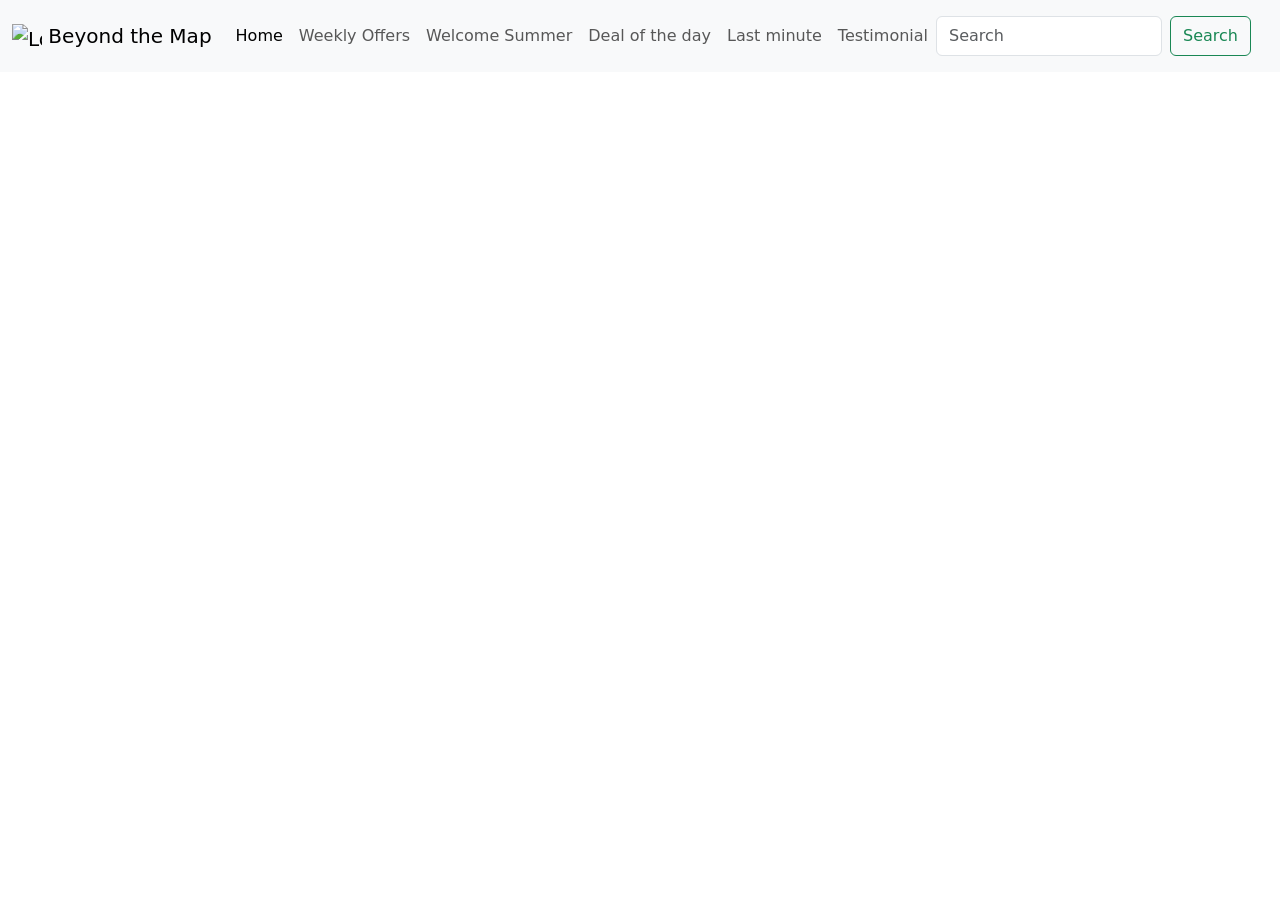
==== W2D4/index.html @ 32ac0a64 "aggiunta bottoni" ====
<!DOCTYPE html>
<html lang="en">

<head>
    <meta charset="UTF-8">
    <meta name="viewport" content="width=device-width, initial-scale=1.0">
    <title>Beyond the Map</title>
    <link rel="stylesheet" href="./css/bootstrap.css">
    <link rel="stylesheet" href="./css/mystyle.css">
</head>

<body>
    <header>
        <nav class="navbar navbar-expand-lg bg-body-tertiary">
            <div class="container-fluid">
                <a class="navbar-brand" href="#">
                    <img src="" alt="Logo" width="30" height="24"
                        class="d-inline-block align-text-top">
                    Beyond the Map
                </a>
                <button class="navbar-toggler" type="button" data-bs-toggle="collapse"
                    data-bs-target="#navbarNavAltMarkup" aria-controls="navbarNavAltMarkup" aria-expanded="false"
                    aria-label="Toggle navigation">
                    <span class="navbar-toggler-icon"></span>
                </button>
                <div class="navbar collapse navbar-collapse" id="navbarNavAltMarkup">
                    <div class="navbar-nav ">
                        <a class="nav-link active" aria-current="page" href="#">Home</a>
                        <a class="nav-link" href="#">Weekly Offers</a>
                        <a class="nav-link" href="#">Welcome Summer</a>
                        <a class="nav-link "href="#">Deal of the day</a>
                        <a class="nav-link "href="#">Last minute</a>
                        <a class="nav-link "href="#">Testimonial</a>
                        <form class="d-flex" role="search">
                        <input class="form-control me-2" type="search" placeholder="Search" aria-label="Search" />
                        <button class="btn btn-outline-success" type="submit">Search</button>
                    </form>
                    </div>
                    
                </div>

            </div>

            </div>
        </nav>
    </header>
    <main></main>
    <footer></footer>

    <script src="https://cdn.jsdelivr.net/npm/bootstrap@5.3.8/dist/js/bootstrap.bundle.min.js"
        integrity="sha384-FKyoEForCGlyvwx9Hj09JcYn3nv7wiPVlz7YYwJrWVcXK/BmnVDxM+D2scQbITxI"
        crossorigin="anonymous"></script>
    <script src="https://cdn.jsdelivr.net/npm/@popperjs/core@2.11.8/dist/umd/popper.min.js"
        integrity="sha384-I7E8VVD/ismYTF4hNIPjVp/Zjvgyol6VFvRkX/vR+Vc4jQkC+hVqc2pM8ODewa9r"
        crossorigin="anonymous"></script>
    <script src="https://cdn.jsdelivr.net/npm/bootstrap@5.3.8/dist/js/bootstrap.min.js"
        integrity="sha384-G/EV+4j2dNv+tEPo3++6LCgdCROaejBqfUeNjuKAiuXbjrxilcCdDz6ZAVfHWe1Y"
        crossorigin="anonymous"></script>
</body>

</html>
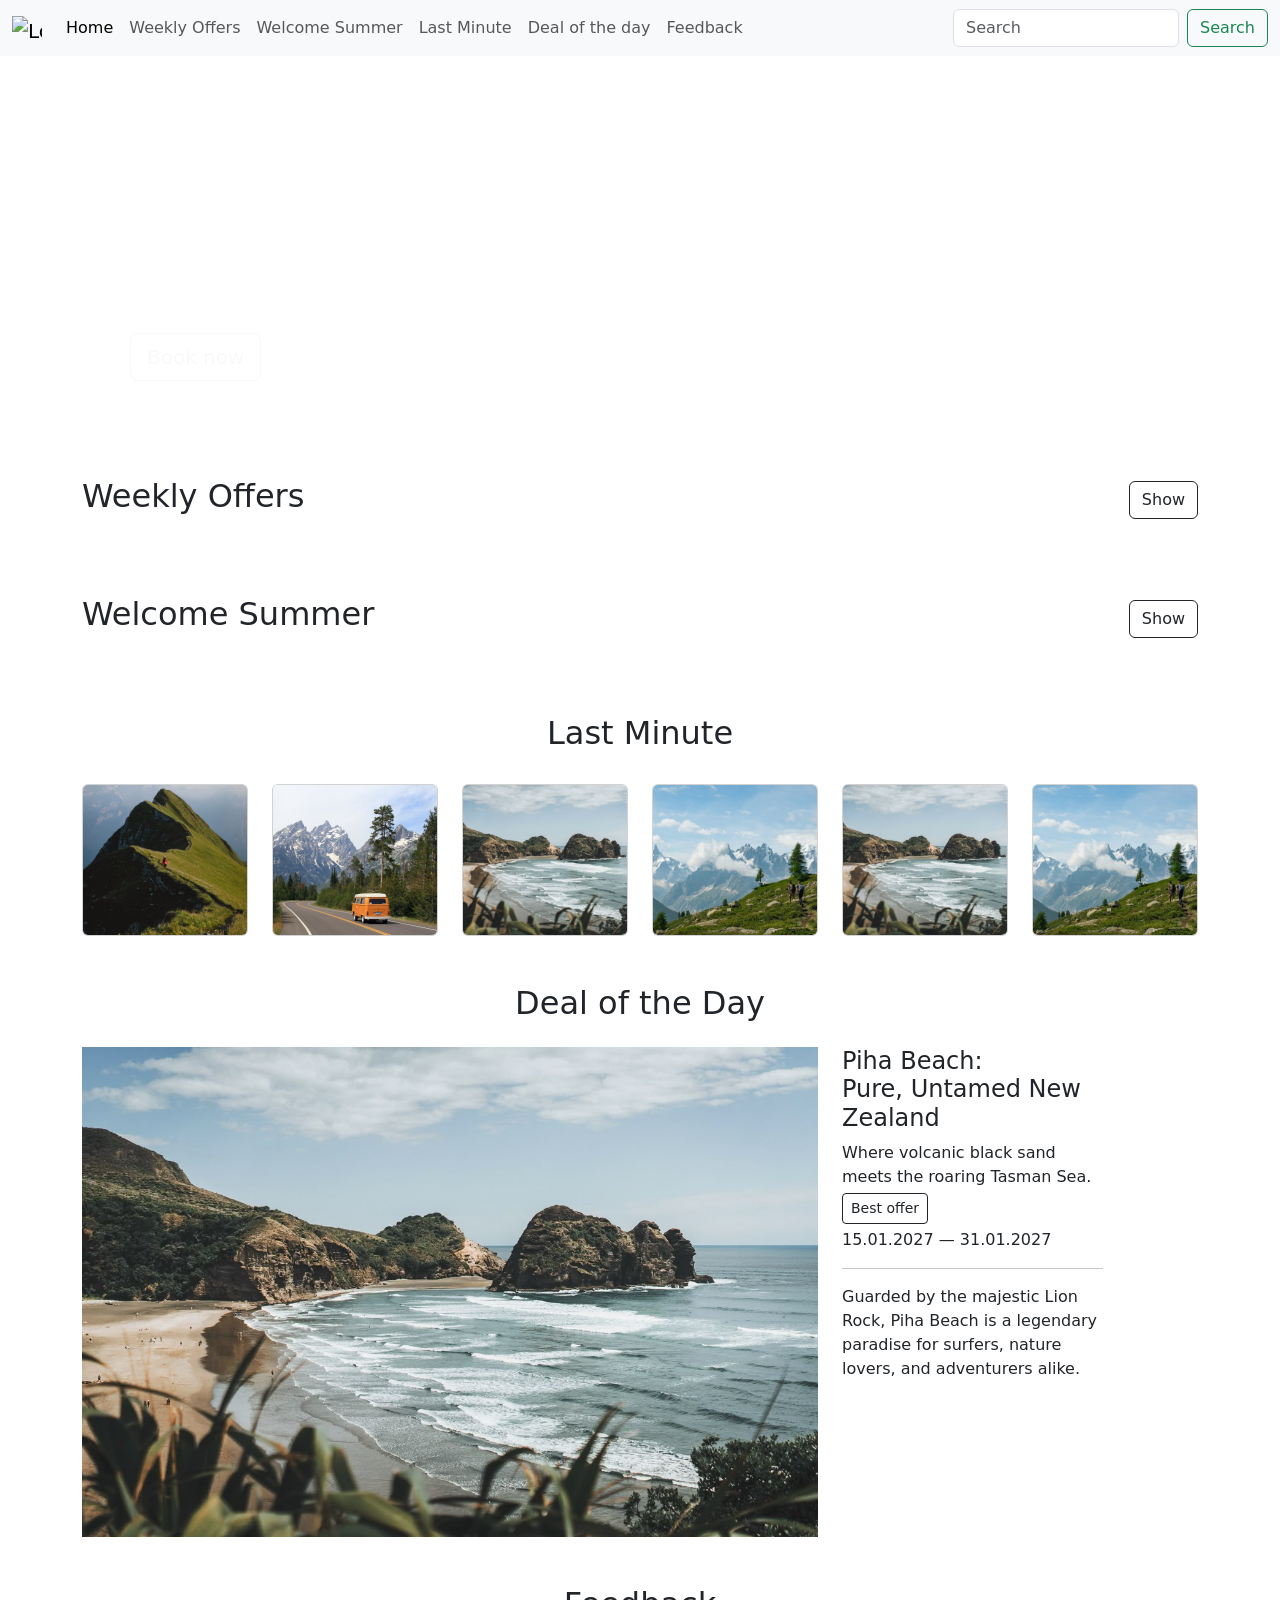
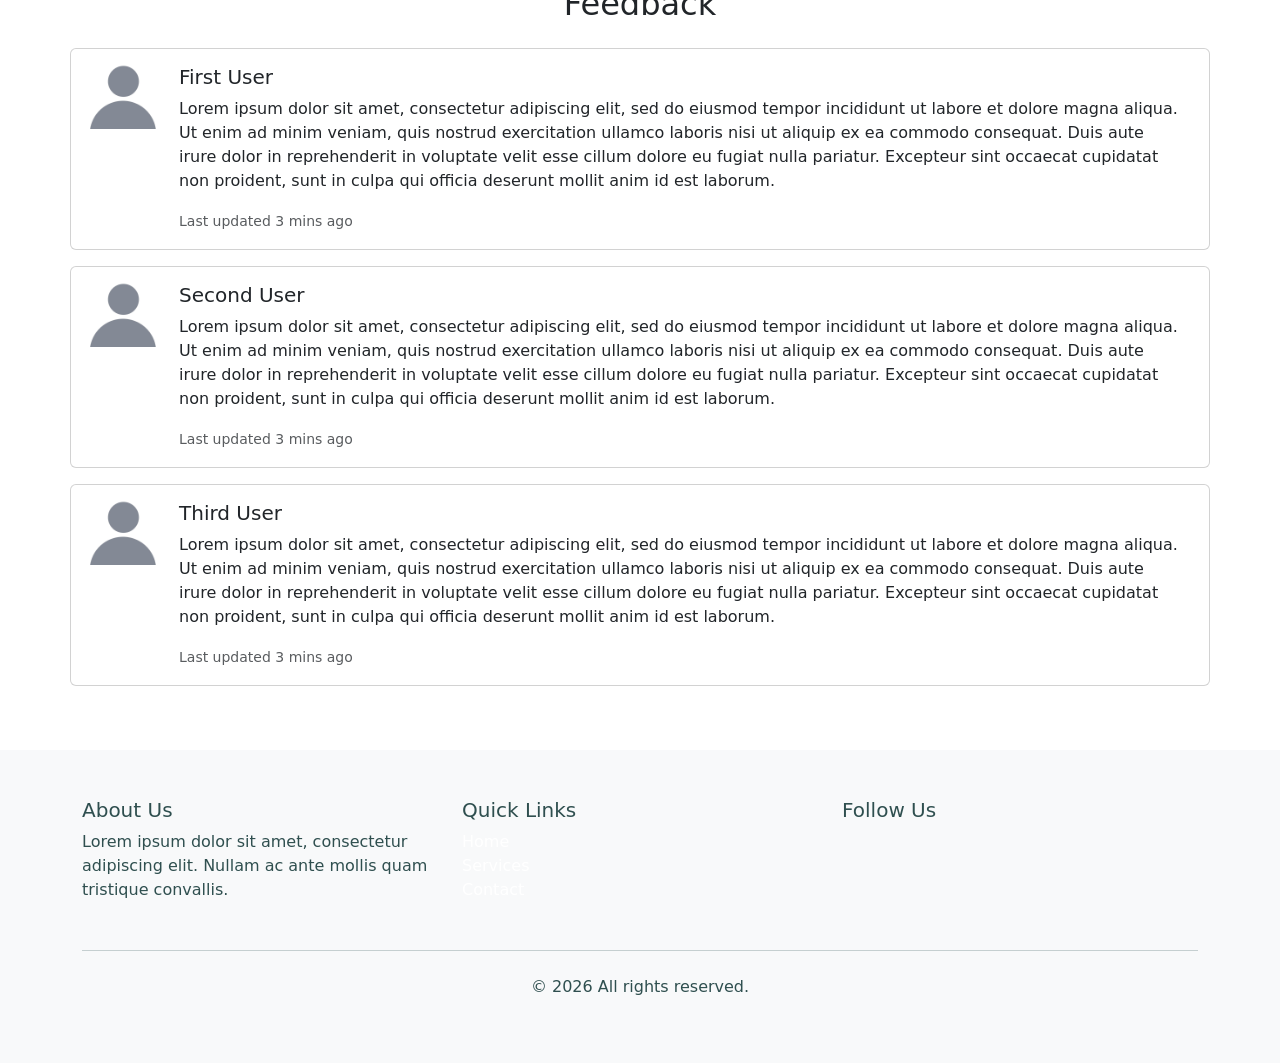
==== commit a8b99d29: "W2D4" ====
--- a/W2D4/index.html
+++ b/W2D4/index.html
@@ -11,41 +11,386 @@
 
 <body>
     <header>
-        <nav class="navbar navbar-expand-lg bg-body-tertiary">
+        <nav class="navbar navbar-expand-xl bg-body-tertiary">
             <div class="container-fluid">
                 <a class="navbar-brand" href="#">
                     <img src="" alt="Logo" width="30" height="24"
                         class="d-inline-block align-text-top">
-                    Beyond the Map
                 </a>
-                <button class="navbar-toggler" type="button" data-bs-toggle="collapse"
-                    data-bs-target="#navbarNavAltMarkup" aria-controls="navbarNavAltMarkup" aria-expanded="false"
-                    aria-label="Toggle navigation">
+                <button class="navbar-toggler" type="button" data-bs-toggle="collapse" data-bs-target="#navbarScroll"
+                    aria-controls="navbarScroll" aria-expanded="false" aria-label="Toggle navigation">
                     <span class="navbar-toggler-icon"></span>
                 </button>
-                <div class="navbar collapse navbar-collapse" id="navbarNavAltMarkup">
-                    <div class="navbar-nav ">
-                        <a class="nav-link active" aria-current="page" href="#">Home</a>
-                        <a class="nav-link" href="#">Weekly Offers</a>
-                        <a class="nav-link" href="#">Welcome Summer</a>
-                        <a class="nav-link "href="#">Deal of the day</a>
-                        <a class="nav-link "href="#">Last minute</a>
-                        <a class="nav-link "href="#">Testimonial</a>
-                        <form class="d-flex" role="search">
+                <div class="collapse navbar-collapse" id="navbarScroll">
+                    <ul class="navbar-nav me-auto my-2 my-lg-0 navbar-nav-scroll" style="--bs-scroll-height: 100%;">
+                        <li class="nav-item">
+                            <a class="nav-link active" aria-current="page" href="index.html">Home</a>
+                        </li>
+                        <li class="nav-item">
+                            <a class="nav-link" href="#weekly-offers">Weekly Offers</a>
+                        </li>
+                        <li class="nav-item">
+                            <a class="nav-link" href="#welcome-summer">Welcome Summer</a>
+                        </li>
+                        <li class="nav-item">
+                            <a class="nav-link" href="#last-minute">Last Minute</a>
+                        </li>
+                        <li class="nav-item">
+                            <a class="nav-link" href="#deal-of-the-day">Deal of the day</a>
+                        </li>
+                        <li class="nav-item">
+                            <a class="nav-link" href="#feedback">Feedback</a>
+                        </li>
+                    </ul>
+                    <form class="d-flex" role="search">
                         <input class="form-control me-2" type="search" placeholder="Search" aria-label="Search" />
                         <button class="btn btn-outline-success" type="submit">Search</button>
                     </form>
-                    </div>
-                    
-                </div>
-
-            </div>
-
+                </div>
             </div>
         </nav>
     </header>
-    <main></main>
-    <footer></footer>
+    <main>
+        <section id="jumbotron">
+            <div class="container">
+                <div class="custom-jumbo jumbotron jumbotron-fluid mt-5 p-5">
+                    <h1 class="title-name strong">Beyond Borders</h1>
+                    <p class="lead">Explore out of the Box</p>
+                    <hr class="my-4">
+                    <p class="lead">Discover the offers</p>
+                    <a class="btn btn-outline-light btn-lg" href="#" role="button">Book now</a>
+                </div>
+            </div>
+        </section>
+        <section id="weekly-offers">
+            <div class="container mt-5 d-flex flex-column">
+                <div class="d-flex align-items-center justify-content-between mb-4">
+                    <h2 class="text-center">Weekly Offers</h2>
+                    <a class="custom-button btn btn-outline-dark" href="#" type="button">Show</a>
+                </div>
+
+                <div class="collapsible-section d-none row row-cols-1 row-cols-md-2 g-4">
+                    <div class="col-12 col-sm-6 col-md-4 col-lg-3">
+                        <div class="card">
+                            <img src="./assets/fist-card.jpg" class="card-img-top" alt="..."
+                                style="height: 150px;object-fit:cover;">
+                            <div class="card-body">
+                                <h5 class="card-title">Card title</h5>
+                                <p class="card-text">This is a longer card with supporting text below as a
+                                    natural lead-in to additional content. This content is a little bit longer.
+                                </p>
+                            </div>
+                        </div>
+                    </div>
+                    <div class="col-12 col-sm-6 col-md-4 col-lg-3">
+                        <div class="card">
+                            <img src="./assets/sec-card.jpg" class="card-img-top" alt="..."
+                                style="height: 150px;object-fit: cover;">
+                            <div class="card-body">
+                                <h5 class="card-title">Card title</h5>
+                                <p class="card-text">This is a longer card with supporting text below as a
+                                    natural lead-in to additional content. This content is a little bit longer.
+                                </p>
+                            </div>
+                        </div>
+                    </div>
+                    <div class="col-12 col-sm-6 col-md-4 col-lg-3">
+                        <div class="card">
+                            <img src="./assets/thr-card.jpg" class="card-img-top" alt="..."
+                                style="height: 150px;object-fit: cover;">
+                            <div class="card-body">
+                                <h5 class="card-title">Card title</h5>
+                                <p class="card-text">This is a longer card with supporting text below as a
+                                    natural lead-in to additional content. This content is a little bit longer.</p>
+                            </div>
+                        </div>
+                    </div>
+                    <div class="col-12 col-sm-6 col-md-4 col-lg-3">
+                        <div class="card">
+                            <img src="./assets/four-card.jpg" class="card-img-top" alt="..."
+                                style="height: 150px;object-fit: cover;">
+                            <div class="card-body">
+                                <h5 class="card-title">Card title</h5>
+                                <p class="card-text">This is a longer card with supporting text below as a
+                                    natural lead-in to additional content. This content is a little bit longer.
+                                </p>
+                            </div>
+                        </div>
+                    </div>
+                </div>
+
+            </div>
+        </section>
+        <section id="welcome-summer">
+            <div class="container mt-5 d-flex flex-column">
+                <div class="d-flex align-items-center justify-content-between mb-4">
+                    <h2 class="text-center">Welcome Summer</h2>
+                    <a class="custom-button btn btn-outline-dark" href="#" type="button">Show</a>
+                </div>
+
+                <div class="collapsible-section d-none row row-cols-1 row-cols-md-2 g-4">
+                    <div class="col-12 col-sm-6 col-md-4 col-lg-4 col-xl-2">
+                        <div class="card">
+                            <img src="./assets/fist-card.jpg" class="card-img-top" alt="..."
+                                style="height: 150px;object-fit:cover;">
+                            <div class="card-body">
+                                <h5 class="card-title">Card title</h5>
+                                <p class="card-text">This is a longer card with supporting text below as a
+                                    natural lead-in to additional content.
+                                </p>
+                            </div>
+                        </div>
+                    </div>
+                    <div class="col-12 col-sm-6 col-md-4 col-lg-4 col-xl-2">
+                        <div class="card">
+                            <img src="./assets/sec-card.jpg" class="card-img-top" alt="..."
+                                style="height: 150px;object-fit: cover;">
+                            <div class="card-body">
+                                <h5 class="card-title">Card title</h5>
+                                <p class="card-text">This is a longer card with supporting text below as a
+                                    natural lead-in to additional content.
+                                </p>
+                            </div>
+                        </div>
+                    </div>
+                    <div class="col-12 col-sm-6 col-md-4 col-lg-4 col-xl-2">
+                        <div class="card">
+                            <img src="./assets/thr-card.jpg" class="card-img-top" alt="..."
+                                style="height: 150px;object-fit: cover;">
+                            <div class="card-body">
+                                <h5 class="card-title">Card title</h5>
+                                <p class="card-text">This is a longer card with supporting text below as a
+                                    natural lead-in to additional content.</p>
+                            </div>
+                        </div>
+                    </div>
+                    <div class="col-12 col-sm-6 col-md-4 col-lg-4 col-xl-2">
+                        <div class="card">
+                            <img src="./assets/four-card.jpg" class="card-img-top" alt="..."
+                                style="height: 150px;object-fit: cover;">
+                            <div class="card-body">
+                                <h5 class="card-title">Card title</h5>
+                                <p class="card-text">This is a longer card with supporting text below as a
+                                    natural lead-in to additional content.
+                                </p>
+                            </div>
+                        </div>
+                    </div>
+                    <div class="col-12 col-sm-6 col-md-4 col-lg-4 col-xl-2">
+                        <div class="card">
+                            <img src="./assets/thr-card.jpg" class="card-img-top" alt="..."
+                                style="height: 150px;object-fit: cover;">
+                            <div class="card-body">
+                                <h5 class="card-title">Card title</h5>
+                                <p class="card-text">This is a longer card with supporting text below as a
+                                    natural lead-in to additional content.</p>
+                            </div>
+                        </div>
+                    </div>
+                    <div class="col-12 col-sm-6 col-md-4 col-lg-4 col-xl-2">
+                        <div class="card">
+                            <img src="./assets/four-card.jpg" class="card-img-top" alt="..."
+                                style="height: 150px;object-fit: cover;">
+                            <div class="card-body">
+                                <h5 class="card-title">Card title</h5>
+                                <p class="card-text">This is a longer card with supporting text below as a
+                                    natural lead-in to additional content.
+                                </p>
+                            </div>
+                        </div>
+                    </div>
+                </div>
+
+            </div>
+
+        </section>
+        <section id="last-minute">
+            <div class="container mt-5 d-flex flex-column">
+                <div class="mb-4">
+                    <h2 class="text-center">Last Minute</h2>
+                </div>
+                <div class="row row-cols-1 row-cols-md-2 g-4">
+                    <div class="col-6 col-md-4 col-lg-2">
+                        <div class="card">
+                            <img src="./assets/fist-card.jpg" class="card-img" alt="..."
+                                style="height: 150px;object-fit:cover;">
+                        </div>
+                    </div>
+                    <div class="col-6 col-md-4 col-lg-2">
+                        <div class="card">
+                            <img src="./assets/sec-card.jpg" class="card-img" alt="..."
+                                style="height: 150px;object-fit: cover;">
+                        </div>
+                    </div>
+                    <div class="col-6 col-md-4 col-lg-2">
+                        <div class="card">
+                            <img src="./assets/thr-card.jpg" class="card-img" alt="..."
+                                style="height: 150px;object-fit: cover;">
+                        </div>
+                    </div>
+                    <div class="col-6 col-md-4 col-lg-2">
+                        <div class="card">
+                            <img src="./assets/four-card.jpg" class="card-img" alt="..."
+                                style="height: 150px;object-fit: cover;">
+                        </div>
+                    </div>
+                    <div class="col-6 col-md-4 col-lg-2">
+                        <div class="card">
+                            <img src="./assets/thr-card.jpg" class="card-img" alt="..."
+                                style="height: 150px;object-fit: cover;">
+                        </div>
+                    </div>
+                    <div class="col-6 col-md-4 col-lg-2">
+                        <div class="card">
+                            <img src="./assets/four-card.jpg" class="card-img" alt="..."
+                                style="height: 150px;object-fit: cover;">
+                        </div>
+                    </div>
+                </div>
+            </div>
+        </section>
+        <section id="deal-of-the-day">
+            <div class="container  my-5 d-none d-sm-block">
+                <div class="mb-4">
+                    <h2 class="text-center">Deal of the Day</h2>
+                </div>
+                <div class="row">
+                    <div class="col-lg-8">
+                        <img src="./assets/thr-card.jpg" class="card-img" alt="...">
+                    </div>
+                    <div class="col-lg-3">
+                        <h4>Piha Beach:
+                            <br>Pure, Untamed New Zealand
+                        </h4>
+                        <p class="my-1">Where volcanic black sand meets the roaring Tasman Sea.</p>
+                        <button class="btn-outline-dark btn btn-sm mb-1">Best offer</button>
+                        <p>15.01.2027 — 31.01.2027</p>
+                        <hr>
+                        <p>Guarded by the majestic Lion Rock, Piha Beach is a legendary paradise for surfers, nature
+                            lovers, and adventurers alike.
+                        </p>
+                    </div>
+                </div>
+            </div>
+        </section>
+        <section id="feedback">
+            <div class="container my-5">
+                <div class="mb-4">
+                    <h2 class="text-center">Feedback</h2>
+                </div>
+                <div class="row">
+                    <div class="card mb-3">
+                        <div class="row g-0">
+                            <div class="col-1" style="width: max-content;">
+                                <img src="./assets/profile-img.jpeg" class="img-fluid rounded-start" alt="..."
+                                    style="width: 80px; height: auto;">
+                            </div>
+                            <div class="col">
+                                <div class="card-body">
+                                    <h5 class="card-title">First User</h5>
+                                    <p class="card-text">Lorem ipsum dolor sit amet, consectetur adipiscing elit, sed do
+                                        eiusmod tempor incididunt ut labore et dolore magna aliqua. Ut enim ad minim
+                                        veniam, quis nostrud exercitation ullamco laboris nisi ut aliquip ex ea commodo
+                                        consequat. Duis aute irure dolor in reprehenderit in voluptate velit esse cillum
+                                        dolore eu fugiat nulla pariatur. Excepteur sint occaecat cupidatat non proident,
+                                        sunt in culpa qui officia deserunt mollit anim id est laborum.</p>
+                                    <p class="card-text">
+                                        <small class="text-body-secondary">Last updated 3 mins ago</small>
+                                    </p>
+                                </div>
+                            </div>
+                        </div>
+                    </div>
+                </div>
+                <div class="row">
+                    <div class="card mb-3">
+                        <div class="row g-0">
+                            <div class="col-1" style="width: max-content;">
+                                <img src="./assets/profile-img.jpeg" class="img-fluid rounded-start" alt="..."
+                                    style="width: 80px; height: auto;">
+                            </div>
+                            <div class="col">
+                                <div class="card-body">
+                                    <h5 class="card-title">Second User</h5>
+                                    <p class="card-text">Lorem ipsum dolor sit amet, consectetur adipiscing elit, sed do
+                                        eiusmod tempor incididunt ut labore et dolore magna aliqua. Ut enim ad minim
+                                        veniam, quis nostrud exercitation ullamco laboris nisi ut aliquip ex ea commodo
+                                        consequat. Duis aute irure dolor in reprehenderit in voluptate velit esse cillum
+                                        dolore eu fugiat nulla pariatur. Excepteur sint occaecat cupidatat non proident,
+                                        sunt in culpa qui officia deserunt mollit anim id est laborum.</p>
+                                    <p class="card-text">
+                                        <small class="text-body-secondary">Last updated 3 mins ago</small>
+                                    </p>
+                                </div>
+                            </div>
+                        </div>
+                    </div>
+                </div>
+                <div class="row">
+                    <div class="card mb-3">
+                        <div class="row g-0">
+                            <div class="col-1" style="width: max-content;">
+                                <img src="./assets/profile-img.jpeg" class="img-fluid rounded-start" alt="..."
+                                    style="width: 80px; height: auto;">
+                            </div>
+                            <div class="col">
+                                <div class="card-body">
+                                    <h5 class="card-title">Third User</h5>
+                                    <p class="card-text">Lorem ipsum dolor sit amet, consectetur adipiscing elit, sed do
+                                        eiusmod tempor incididunt ut labore et dolore magna aliqua. Ut enim ad minim
+                                        veniam, quis nostrud exercitation ullamco laboris nisi ut aliquip ex ea commodo
+                                        consequat. Duis aute irure dolor in reprehenderit in voluptate velit esse cillum
+                                        dolore eu fugiat nulla pariatur. Excepteur sint occaecat cupidatat non proident,
+                                        sunt in culpa qui officia deserunt mollit anim id est laborum.</p>
+                                    <p class="card-text">
+                                        <small class="text-body-secondary">Last updated 3 mins ago</small>
+                                    </p>
+                                </div>
+                            </div>
+                        </div>
+                    </div>
+                </div>
+            </div>
+        </section>
+
+    </main>
+    <footer class="mt-auto bg-body-tertiary">
+        <div class="container">
+            <div class="row">
+                <div class="col-md-4 mb-3">
+                    <h5>About Us</h5>
+                    <p>Lorem ipsum dolor sit amet, consectetur adipiscing elit. Nullam ac ante mollis quam tristique
+                        convallis.</p>
+                </div>
+                <div class="col-md-4 mb-3">
+                    <h5>Quick Links</h5>
+                    <ul class=" list-unstyled">
+                        <li><a href="#" class="text-decoration-none text-white">Home</a></li>
+                        <li><a href="#" class="text-decoration-none text-white">Services</a></li>
+                        <li><a href="#" class="text-decoration-none text-white">Contact</a></li>
+                    </ul>
+                </div>
+                <div class="col-md-4 mb-3">
+                    <h5>Follow Us</h5>
+                    <ul class="list-inline social-icons">
+                        <li class="list-inline-item"><a href="#" class="text-white"><i class="bi bi-twitter"></i></a>
+                        </li>
+                        <li class="list-inline-item"><a href="#" class="text-white"><i class="bi bi-twitter"></i></a>
+                        </li>
+                        <li class="list-inline-item"><a href="#" class="text-white"><i class="bi bi-instagram"></i></a>
+                        </li>
+                    </ul>
+                </div>
+            </div>
+            <hr class="mb-4">
+            <div class="row">
+                <div class="col-md-12 text-center">
+                    <p>&copy; 2026 All rights reserved.</p>
+                </div>
+            </div>
+        </div>
+    </footer>
+
 
     <script src="https://cdn.jsdelivr.net/npm/bootstrap@5.3.8/dist/js/bootstrap.bundle.min.js"
         integrity="sha384-FKyoEForCGlyvwx9Hj09JcYn3nv7wiPVlz7YYwJrWVcXK/BmnVDxM+D2scQbITxI"
@@ -53,9 +398,7 @@
     <script src="https://cdn.jsdelivr.net/npm/@popperjs/core@2.11.8/dist/umd/popper.min.js"
         integrity="sha384-I7E8VVD/ismYTF4hNIPjVp/Zjvgyol6VFvRkX/vR+Vc4jQkC+hVqc2pM8ODewa9r"
         crossorigin="anonymous"></script>
-    <script src="https://cdn.jsdelivr.net/npm/bootstrap@5.3.8/dist/js/bootstrap.min.js"
-        integrity="sha384-G/EV+4j2dNv+tEPo3++6LCgdCROaejBqfUeNjuKAiuXbjrxilcCdDz6ZAVfHWe1Y"
-        crossorigin="anonymous"></script>
+        <script src="./js/script.js"></script>
 </body>
 
 </html>
--- a/W2D4/css/mystyle.css
+++ b/W2D4/css/mystyle.css
@@ -0,0 +1,21 @@
+.jumbotron {
+    background-image: url('https://images.unsplash.com/photo-1476514525535-07fb3b4ae5f1?fm=jpg&q=60&w=3000&auto=format&fit=crop&ixlib=rb-4.1.0&ixid=M3wxMjA3fDB8MHxzZWFyY2h8NHx8dHJhdmVsJTIwbmF0dXJlfGVufDB8fDB8fHww');
+    background-size: cover;
+    background-position: center;
+    background-repeat: no-repeat;
+}
+.jumbotron{
+    color: white;
+}
+footer {
+    background-color: gray;
+    color: darkslategrey;
+    padding: 3rem 0;
+  }
+
+  .social-icons a {
+    font-size: 1.25rem;
+  }
+ .custom-list{
+    color: darkslategrey;
+  }
